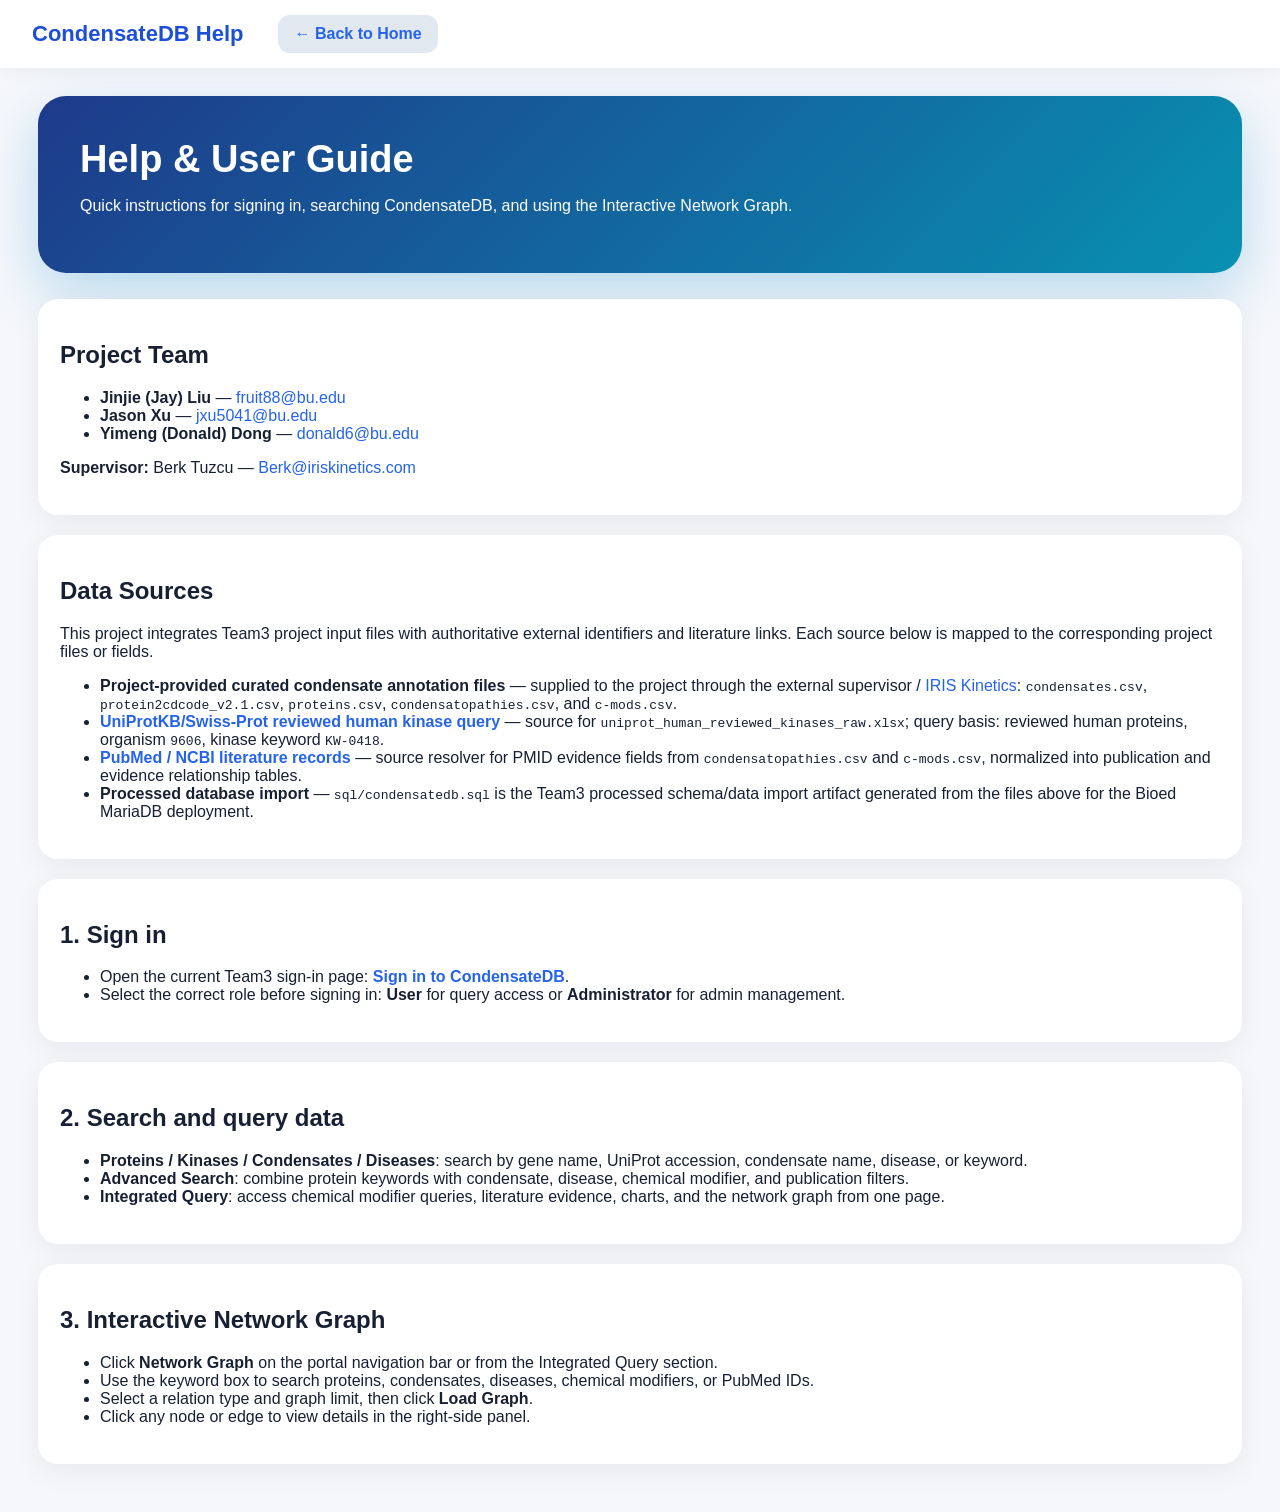
==== static/help.html @ 09f9b061 "restore original login help and attribution" ====
<!doctype html>
<html lang="en">
<head>
  <meta charset="UTF-8">
  <title>CondensateDB Help</title>
  <link rel="stylesheet" href="css/style.css">
</head>
<body>
<div class="topbar">
  <div class="brand">CondensateDB Help</div>
  <div class="nav">
    <a class="btn" id="backLink" href="../login">← Back to Home</a>
  </div>
</div>
<div class="container">

  <div class="hero">
    <h1>Help & User Guide</h1>
    <p>Quick instructions for signing in, searching CondensateDB, and using the Interactive Network Graph.</p>
  </div>

  <div class="card">
    <h2>Project Team</h2>
    <ul>
      <li><b>Jinjie (Jay) Liu</b> — <a href="mailto:fruit88@bu.edu">fruit88@bu.edu</a></li>
      <li><b>Jason Xu</b> — <a href="mailto:jxu5041@bu.edu">jxu5041@bu.edu</a></li>
      <li><b>Yimeng (Donald) Dong</b> — <a href="mailto:donald6@bu.edu">donald6@bu.edu</a></li>
    </ul>
    <p><b>Supervisor:</b> Berk Tuzcu — <a href="mailto:Berk@iriskinetics.com">Berk@iriskinetics.com</a></p>
  </div>

  <div class="card">
    <h2>Data Sources</h2>
    <p>This project integrates Team3 project input files with authoritative external identifiers and literature links. Each source below is mapped to the corresponding project files or fields.</p>
    <ul>
      <li><b>Project-provided curated condensate annotation files</b> — supplied to the project through the external supervisor / <a href="https://iriskinetics.com/" target="_blank" rel="noopener">IRIS Kinetics</a>: <code>condensates.csv</code>, <code>protein2cdcode_v2.1.csv</code>, <code>proteins.csv</code>, <code>condensatopathies.csv</code>, and <code>c-mods.csv</code>.</li>
      <li><a href="https://www.uniprot.org/uniprotkb?query=%28reviewed%3Atrue%29%20AND%20%28organism_id%3A9606%29%20AND%20%28keyword%3AKW-0418%29" target="_blank" rel="noopener"><b>UniProtKB/Swiss-Prot reviewed human kinase query</b></a> — source for <code>uniprot_human_reviewed_kinases_raw.xlsx</code>; query basis: reviewed human proteins, organism <code>9606</code>, kinase keyword <code>KW-0418</code>.</li>
      <li><a href="https://pubmed.ncbi.nlm.nih.gov/" target="_blank" rel="noopener"><b>PubMed / NCBI literature records</b></a> — source resolver for PMID evidence fields from <code>condensatopathies.csv</code> and <code>c-mods.csv</code>, normalized into publication and evidence relationship tables.</li>
      <li><b>Processed database import</b> — <code>sql/condensatedb.sql</code> is the Team3 processed schema/data import artifact generated from the files above for the Bioed MariaDB deployment.</li>
    </ul>
  </div>

  <div class="card">
    <h2>1. Sign in</h2>
    <ul>
      <li>Open the current Team3 sign-in page: <a href="../login"><b>Sign in to CondensateDB</b></a>.</li>
      <li>Select the correct role before signing in: <b>User</b> for query access or <b>Administrator</b> for admin management.</li>
    </ul>
  </div>

  <div class="card">
    <h2>2. Search and query data</h2>
    <ul>
      <li><b>Proteins / Kinases / Condensates / Diseases</b>: search by gene name, UniProt accession, condensate name, disease, or keyword.</li>
      <li><b>Advanced Search</b>: combine protein keywords with condensate, disease, chemical modifier, and publication filters.</li>
      <li><b>Integrated Query</b>: access chemical modifier queries, literature evidence, charts, and the network graph from one page.</li>
    </ul>
  </div>

  <div class="card">
    <h2>3. Interactive Network Graph</h2>
    <ul>
      <li>Click <b>Network Graph</b> on the portal navigation bar or from the Integrated Query section.</li>
      <li>Use the keyword box to search proteins, condensates, diseases, chemical modifiers, or PubMed IDs.</li>
      <li>Select a relation type and graph limit, then click <b>Load Graph</b>.</li>
      <li>Click any node or edge to view details in the right-side panel.</li>
    </ul>
  </div>
</div>
<script>
(function(){
  const params = new URLSearchParams(location.search);
  const from = params.get('from');
  const back = document.getElementById('backLink');
  if (from === 'portal') {
    back.href = '../index';
    back.textContent = '← Back to Portal';
  } else {
    back.href = '../login';
    back.textContent = '← Back to Home';
  }
})();
</script>
</body>
</html>
---- static/css/style.css ----
:root{--primary:#2563eb;--dark:#0f172a;--muted:#64748b;--bg:#f5f7fb;--card:#fff}
*{box-sizing:border-box}body{margin:0;font-family:Inter,'Microsoft YaHei',Arial,sans-serif;background:var(--bg);color:#172033}.auth-body{min-height:100vh;display:flex;position:relative;overflow:hidden;z-index:0;background:linear-gradient(135deg,#0f172a,#1d4ed8)}.condensate-auth-bg{position:fixed;inset:0;pointer-events:none;z-index:0;opacity:.62;filter:blur(0.2px);background:radial-gradient(circle at 12% 20%, rgba(14, 165, 233, 0.18) 0, rgba(14, 165, 233, 0.04) 24%, transparent 52%), radial-gradient(circle at 82% 16%, rgba(37, 99, 235, 0.16) 0, rgba(37, 99, 235, 0.06) 26%, transparent 54%), radial-gradient(circle at 46% 72%, rgba(96, 165, 250, 0.16) 0, rgba(96, 165, 250, 0.04) 24%, transparent 56%)}.condensate-auth-orbit,.condensate-auth-node{position:absolute;border-radius:50%;opacity:.48}.condensate-auth-orbit{border:2px solid rgba(14,165,233,.35);box-shadow:0 0 36px rgba(14,165,233,.22);background:radial-gradient(circle, rgba(255, 255, 255, 0.14), transparent 64%)}.orbit-a{width:280px;height:280px;top:-60px;left:-80px}.orbit-b{width:360px;height:360px;top:20vh;right:-120px;transform:rotate(24deg)}.orbit-c{width:210px;height:210px;bottom:16vh;left:18vw;transform:rotate(-20deg)}.condensate-auth-node{width:12px;height:12px;background:var(--primary);box-shadow:0 0 18px rgba(37,99,235,.42), 0 0 0 7px rgba(37,99,235,.12)}.node-a{left:29%;top:26%}.node-b{left:57%;top:42%}.node-c{left:67%;top:64%}.condensate-auth-orbit::before,.condensate-auth-orbit::after{content:"";position:absolute;width:46px;height:2px;background:linear-gradient(90deg, rgba(30,64,175,0), rgba(30,64,175,0.65), rgba(30,64,175,0));top:50%;left:12%}.condensate-auth-orbit::before{transform:translateY(-50%) rotate(22deg)}.condensate-auth-orbit::after{transform:translateY(-50%) rotate(-20deg);left:auto;right:12%}.auth-card,.auth-left{position:relative;z-index:1}.auth-left{flex:1;color:#fff;padding:80px;display:flex;flex-direction:column;justify-content:center}.auth-left h1{font-size:46px;margin:0 0 18px}.auth-left p{font-size:18px;line-height:1.8;opacity:.9}.auth-card{width:420px;margin:auto 8% auto 0;background:rgba(255,255,255,.96);border-radius:24px;padding:38px;box-shadow:0 30px 80px rgba(0,0,0,.25)}.auth-card h2{margin-top:0}.form-row{margin-bottom:16px}.form-row label{display:block;margin-bottom:7px;color:#334155;font-weight:600}.input,select,textarea{width:100%;padding:11px 13px;border:1px solid #dbe3ef;border-radius:12px;background:#fff;font-size:14px}.btn{border:0;border-radius:12px;padding:10px 16px;background:#e2e8f0;cursor:pointer;font-weight:700;display:inline-flex;align-items:center;justify-content:center;text-decoration:none}.btn.primary{background:linear-gradient(135deg,#2563eb,#06b6d4);color:#fff}.btn.danger{background:#ef4444;color:white}.btn.warn{background:#f59e0b;color:white}.btn.small{padding:7px 10px;font-size:12px}.topbar{height:68px;background:#fff;box-shadow:0 2px 18px rgba(15,23,42,.06);display:flex;align-items:center;padding:0 32px;position:sticky;top:0;z-index:10}.brand{font-weight:900;font-size:22px;color:#1d4ed8;margin-right:35px}.nav button{background:none;border:0;margin:0 7px;padding:12px 14px;border-radius:12px;cursor:pointer;font-weight:700;color:#475569}.nav button.active,.nav button:hover{background:#eff6ff;color:#1d4ed8}.container{padding:28px 38px}.hero{background:linear-gradient(135deg,#1e3a8a,#0891b2);color:white;border-radius:28px;padding:42px;margin-bottom:26px;box-shadow:0 20px 55px rgba(2,132,199,.25)}.hero h1{margin:0 0 10px;font-size:38px}.course-credit{margin:14px 0 0;font-size:15px;line-height:1.6;opacity:.9;font-weight:600}.card{background:#fff;border-radius:20px;padding:22px;box-shadow:0 8px 30px rgba(15,23,42,.06);margin-bottom:20px}.toolbar{display:flex;gap:10px;align-items:center;flex-wrap:wrap;margin-bottom:16px}.toolbar .input{max-width:230px}table{width:100%;border-collapse:collapse;background:white}th,td{padding:12px;border-bottom:1px solid #eef2f7;text-align:left;font-size:14px;vertical-align:top}th{color:#334155;background:#f8fafc;font-weight:800}td.actions{white-space:nowrap}.pagination{display:flex;justify-content:flex-end;align-items:center;gap:10px;margin-top:14px;color:#64748b;flex-wrap:wrap}.page-jump{display:inline-flex;align-items:center;gap:6px;font-size:13px;color:#64748b;font-weight:700}.page-jump-input{width:74px;padding:7px 9px;border:1px solid #dbe3ef;border-radius:10px;background:#fff;font-size:13px}.modal-mask{position:fixed;inset:0;background:rgba(15,23,42,.45);display:none;align-items:center;justify-content:center;z-index:99}.modal{width:min(980px,92vw);max-height:85vh;overflow:auto;background:#fff;border-radius:22px;padding:24px;box-shadow:0 40px 100px rgba(0,0,0,.25)}.modal-head{display:flex;justify-content:space-between;align-items:center;margin-bottom:14px}.grid{display:grid;grid-template-columns:repeat(4,1fr);gap:16px}.stat{background:linear-gradient(135deg,#fff,#eff6ff);border:1px solid #dbeafe;border-radius:18px;padding:18px}.stat b{font-size:30px;color:#1d4ed8}.admin-layout{display:flex;height:100vh}.sidebar{width:245px;background:#0f172a;color:white;padding:22px}.sidebar h2{margin:0 0 25px}.side-btn{width:100%;text-align:left;margin:5px 0;padding:13px 14px;background:transparent;color:#cbd5e1;border:0;border-radius:12px;cursor:pointer;font-weight:700}.side-btn.active,.side-btn:hover{background:#1d4ed8;color:white}.admin-main{flex:1;overflow:auto}.charts{display:grid;grid-template-columns:1fr 1fr;gap:18px}.chart{height:340px}.tabs button{margin-right:8px}.hidden{display:none}.seq{font-family:monospace;white-space:pre-wrap;max-height:260px;overflow:auto;background:#f8fafc;padding:12px;border-radius:12px}.radio{display:flex;gap:18px;margin:12px 0}@media(max-width:900px){.auth-left{display:none}.auth-card{margin:auto}.grid,.charts{grid-template-columns:1fr}.sidebar{width:200px}.topbar{padding:0 14px}.container{padding:18px}}
.quick-list{display:grid;grid-template-columns:repeat(auto-fit,minmax(260px,1fr));gap:14px;margin-top:14px}.quick{white-space:normal;text-align:left;line-height:1.45;min-height:70px}a{color:#2563eb;text-decoration:none}a:hover{text-decoration:underline}

/* landing page */
.landing-shell{min-height:100vh;padding:48px 24px;background:linear-gradient(180deg,#eff6ff 0%,#f8fafc 100%)}
.landing-hero{max-width:1100px;margin:0 auto 24px;background:linear-gradient(135deg,#0f172a,#1d4ed8);color:#fff;border-radius:32px;padding:48px;box-shadow:0 24px 70px rgba(29,78,216,.22)}
.landing-badge{display:inline-block;padding:8px 14px;border-radius:999px;background:rgba(255,255,255,.14);font-size:13px;font-weight:800;letter-spacing:.03em;margin-bottom:16px}
.landing-hero h1{margin:0 0 14px;font-size:48px}
.landing-subtitle{max-width:780px;font-size:18px;line-height:1.75;opacity:.95}
.landing-actions{display:flex;gap:12px;flex-wrap:wrap;margin-top:24px}
.landing-grid{max-width:1100px;margin:0 auto;display:grid;grid-template-columns:repeat(auto-fit,minmax(280px,1fr));gap:18px}
.landing-card h2{margin-top:0}

/* Cytoscape.js interactive network graph */
.network-wrap{display:grid;grid-template-columns:minmax(0,1fr) 310px;gap:18px;align-items:stretch}
#cy{height:620px;width:100%;border:1px solid #dbe3ef;border-radius:18px;background:linear-gradient(135deg,#ffffff,#f8fafc);overflow:hidden}
.network-panel{border:1px solid #dbe3ef;border-radius:18px;padding:16px;background:#f8fafc;max-height:620px;overflow:auto}
.network-panel h3{margin:8px 0 10px;color:#0f172a}.muted{color:#64748b;line-height:1.6}.legend{display:flex;align-items:center;gap:8px;margin:8px 0;color:#334155;font-weight:700}.dot{width:13px;height:13px;border-radius:50%;display:inline-block}.dot.protein{background:#2563eb}.dot.condensate{background:#06b6d4}.dot.disease{background:#ef4444}.dot.cmod{background:#f59e0b}.detail-row{padding:9px 0;border-bottom:1px solid #e2e8f0;line-height:1.45;word-break:break-word}.detail-row b{text-transform:capitalize;color:#334155}.empty-graph{height:100%;display:flex;align-items:center;justify-content:center;color:#64748b;font-weight:700;text-align:center;padding:20px}.network-select{max-width:230px}
@media(max-width:1000px){.network-wrap{grid-template-columns:1fr}.network-panel{max-height:none}#cy{height:520px}.landing-hero{padding:32px}.landing-hero h1{font-size:36px}}
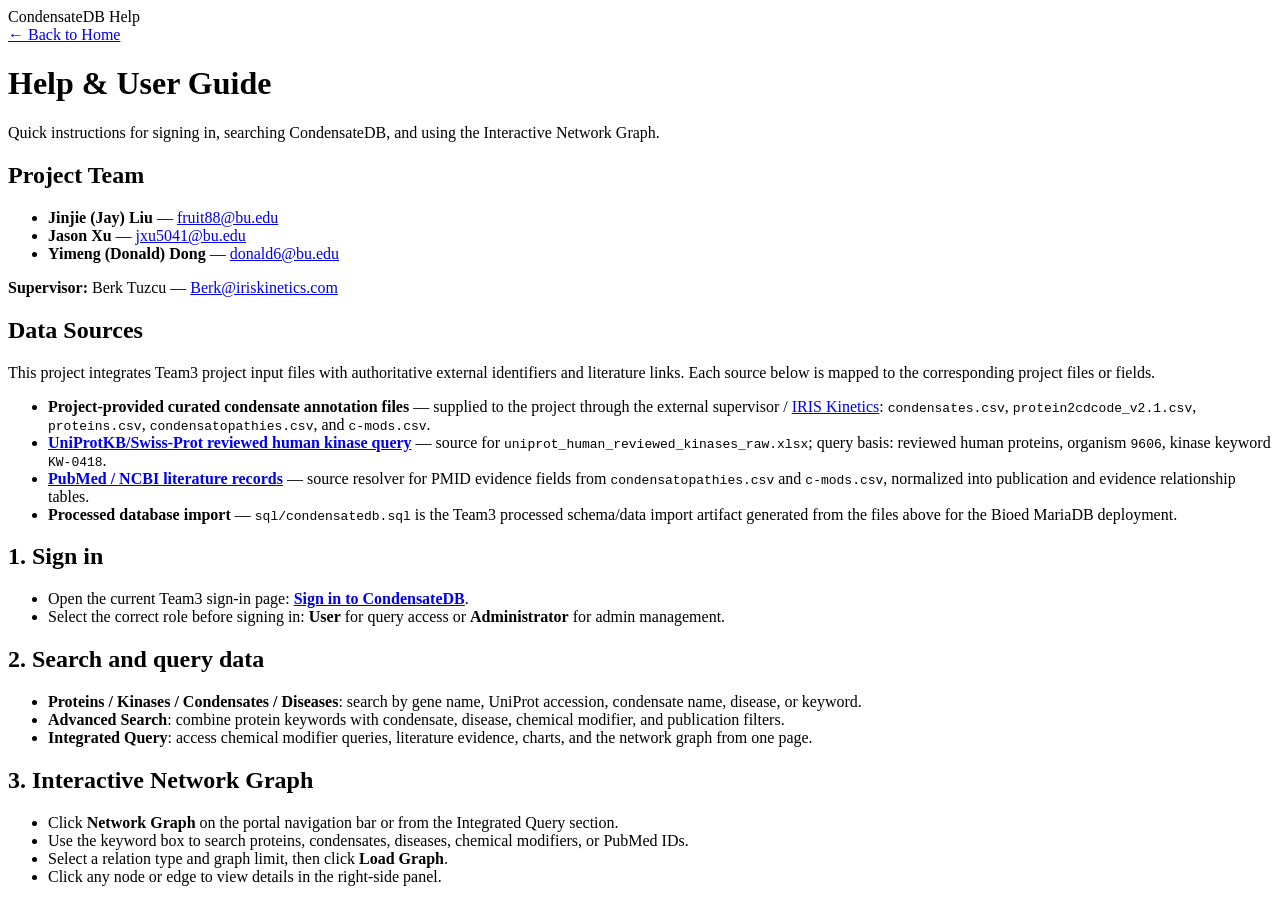
==== commit 18bbc512: "use app-absolute asset links for deployed pages" ====
--- a/static/help.html
+++ b/static/help.html
@@ -3,13 +3,13 @@
 <head>
   <meta charset="UTF-8">
   <title>CondensateDB Help</title>
-  <link rel="stylesheet" href="css/style.css">
+  <link rel="stylesheet" href="/students_26/Team3/final_project/app/static/css/style.css?v=20260517-final">
 </head>
 <body>
 <div class="topbar">
   <div class="brand">CondensateDB Help</div>
   <div class="nav">
-    <a class="btn" id="backLink" href="../login">← Back to Home</a>
+    <a class="btn" id="backLink" href="/students_26/Team3/final_project/app/login">← Back to Home</a>
   </div>
 </div>
 <div class="container">
@@ -43,7 +43,7 @@
   <div class="card">
     <h2>1. Sign in</h2>
     <ul>
-      <li>Open the current Team3 sign-in page: <a href="../login"><b>Sign in to CondensateDB</b></a>.</li>
+      <li>Open the current Team3 sign-in page: <a href="/students_26/Team3/final_project/app/login"><b>Sign in to CondensateDB</b></a>.</li>
       <li>Select the correct role before signing in: <b>User</b> for query access or <b>Administrator</b> for admin management.</li>
     </ul>
   </div>
@@ -73,10 +73,10 @@
   const from = params.get('from');
   const back = document.getElementById('backLink');
   if (from === 'portal') {
-    back.href = '../index';
+    back.href = '/students_26/Team3/final_project/app/index';
     back.textContent = '← Back to Portal';
   } else {
-    back.href = '../login';
+    back.href = '/students_26/Team3/final_project/app/login';
     back.textContent = '← Back to Home';
   }
 })();
